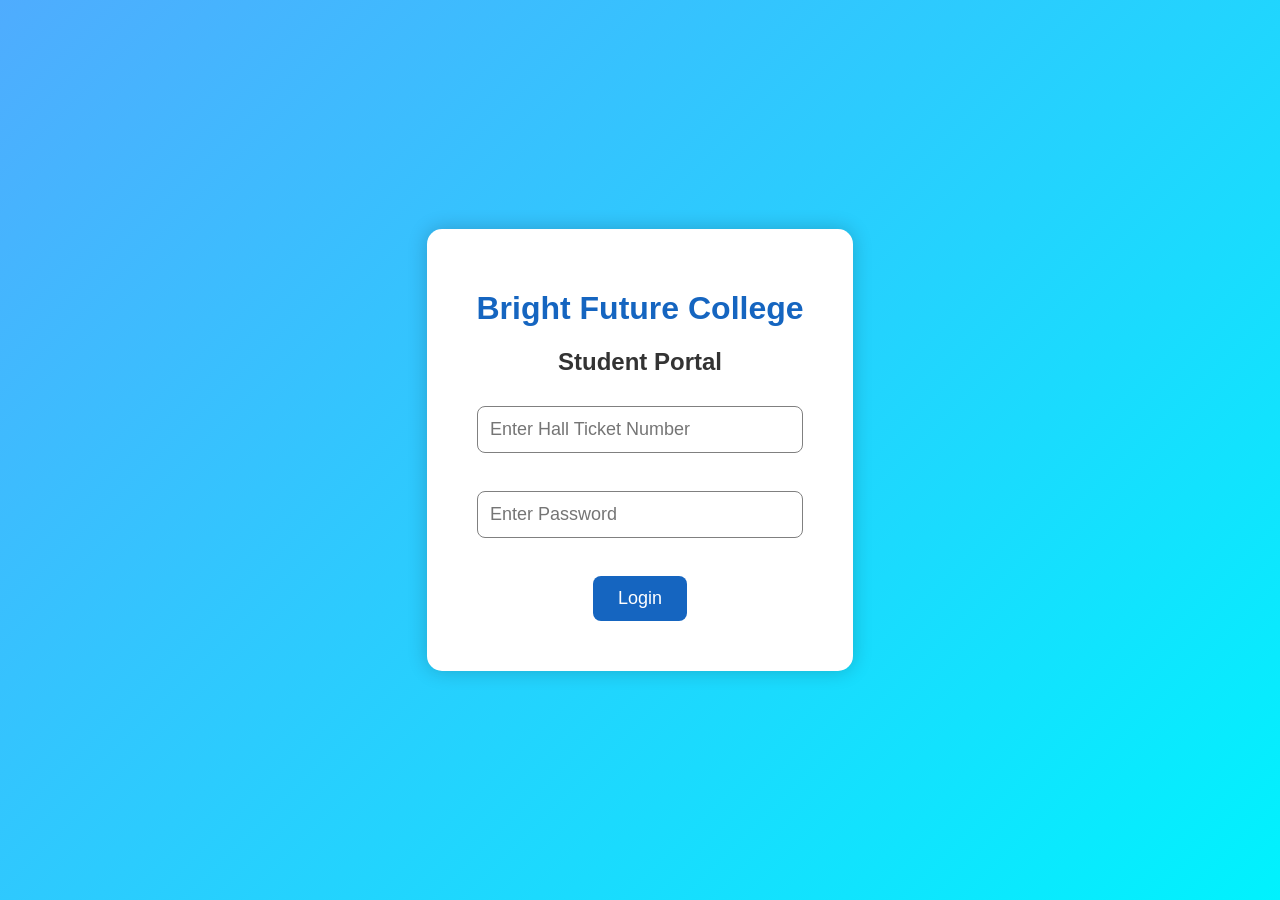
==== index.html @ d76aa746 "Add files via upload" ====
<!DOCTYPE html>
<html>
<head>
    <title>Bright Future College</title>
    <link rel="stylesheet" href="style.css">
</head>
<body>

<div class="container">

    <h1>Bright Future College</h1>
    <h2>Student Portal</h2>

    <input type="text" placeholder="Enter Hall Ticket Number"><br><br>

    <input type="password" placeholder="Enter Password"><br><br>

    <button id="loginBtn">Login</button>

</div>

  <script src="script.js"></script>
</body>
</html>
---- style.css ----
body{
    background: linear-gradient(135deg, #4facfe, #00f2fe);
    font-family: Arial, sans-serif;
    display: flex;
    justify-content: center;
    align-items: center;
    height: 100vh;
    margin: 0;
}

h1{
    color:#1565c0;
}

h2{
    color:#333;
}

button{
    background:#1565c0;
    color:white;
    border:none;
    padding:12px 25px;
    margin:10px;
    border-radius:8px;
    font-size:18px;
    cursor:pointer;
}

button:hover{
    background:#0d47a1;
}

input{
    width:300px;
    padding:12px;
    border:1px solid gray;
    border-radius:8px;
    font-size:18px;
    margin:10px;
}



h1{
    color:#1565c0;
}

h2{
    color:#333;
}

button{
    background:#1565c0;
    color:white;
    border:none;
    padding:12px 25px;
    margin:10px;
    border-radius:8px;
    font-size:18px;
    cursor:pointer;
}

button:hover{
    background:#0d47a1;
}
input{
    width:300px;
    padding:12px;
    border:1px solid gray;
    border-radius:8px;
    font-size:18px;
    margin:10px;
}
.container{
    background:white;
    padding:40px;
    border-radius:15px;
    box-shadow:0 0 20px rgba(0,0,0,0.2);
    text-align:center;
}
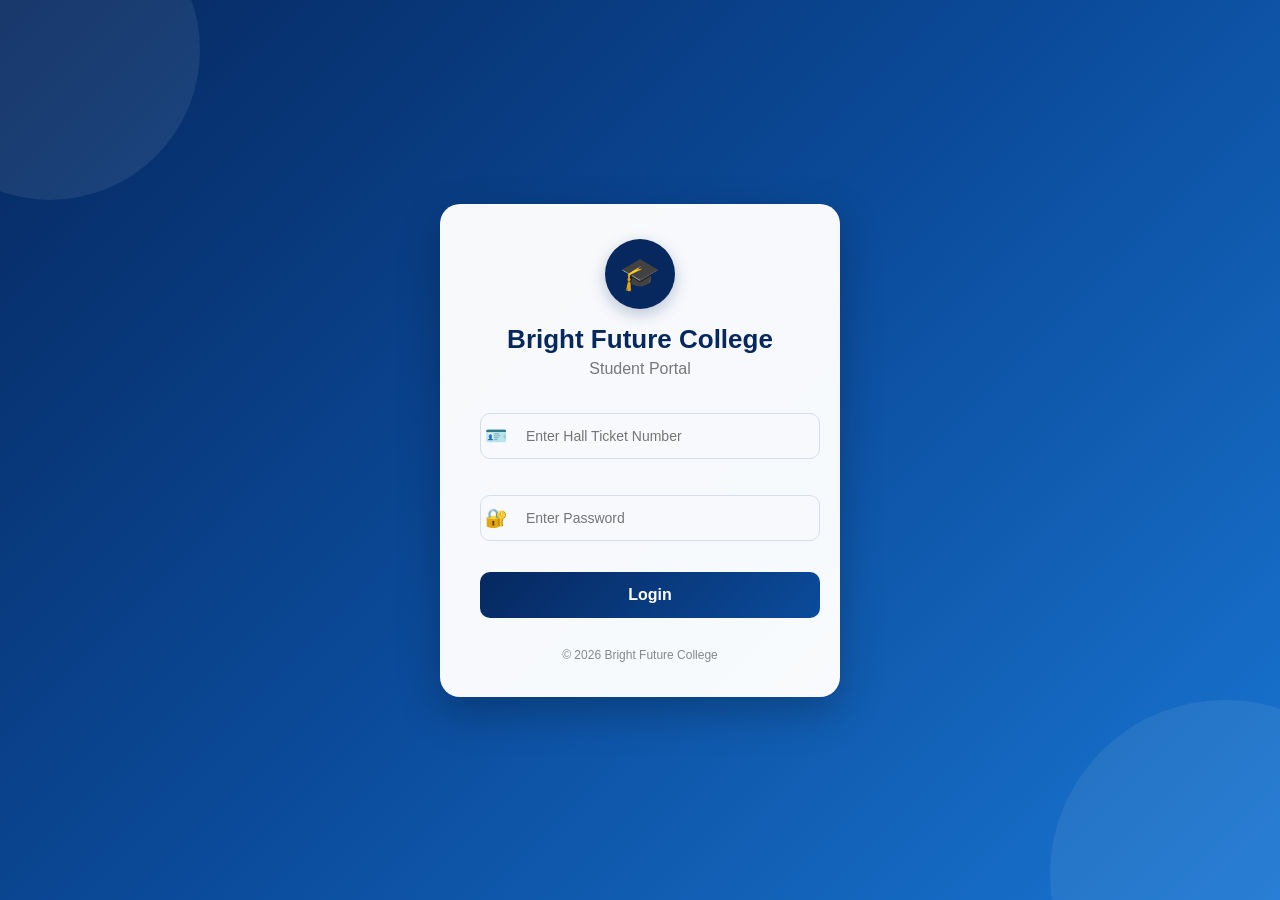
==== commit 7d2d1cea: "Add files via upload" ====
--- a/index.html
+++ b/index.html
@@ -1,24 +1,312 @@
 <!DOCTYPE html>
-<html>
+<html lang="en">
+
 <head>
-    <title>Bright Future College</title>
+
+    <meta charset="UTF-8">
+
+    <meta name="viewport"
+          content="width=device-width, initial-scale=1.0">
+
+    <title>Bright Future College - Student Portal</title>
+
     <link rel="stylesheet" href="style.css">
+
+    <style>
+
+        * {
+            box-sizing: border-box;
+        }
+
+        body {
+            margin: 0;
+            min-height: 100vh;
+
+            display: flex;
+            align-items: center;
+            justify-content: center;
+
+            font-family: Arial, sans-serif;
+
+            background:
+                linear-gradient(
+                    135deg,
+                    #06285f,
+                    #0b4b9b,
+                    #1976d2
+                );
+        }
+
+        /* BACKGROUND DESIGN */
+
+        body::before {
+            content: "";
+            position: fixed;
+
+            width: 300px;
+            height: 300px;
+
+            border-radius: 50%;
+
+            background: rgba(255,255,255,0.08);
+
+            top: -100px;
+            left: -100px;
+        }
+
+        body::after {
+            content: "";
+            position: fixed;
+
+            width: 350px;
+            height: 350px;
+
+            border-radius: 50%;
+
+            background: rgba(255,255,255,0.07);
+
+            bottom: -150px;
+            right: -120px;
+        }
+
+        /* LOGIN BOX */
+
+        .container {
+
+            width: 90%;
+            max-width: 400px;
+
+            background: rgba(255,255,255,0.97);
+
+            padding: 35px 30px;
+
+            border-radius: 20px;
+
+            text-align: center;
+
+            box-shadow:
+                0 15px 40px rgba(0,0,0,0.25);
+
+            position: relative;
+            z-index: 2;
+        }
+
+        .college-icon {
+            width: 70px;
+            height: 70px;
+
+            margin: 0 auto 15px;
+
+            border-radius: 50%;
+
+            background: #06285f;
+
+            color: white;
+
+            display: flex;
+            align-items: center;
+            justify-content: center;
+
+            font-size: 32px;
+
+            box-shadow:
+                0 5px 15px rgba(6,40,95,0.25);
+        }
+
+        h1 {
+            margin: 5px 0;
+
+            color: #06285f;
+
+            font-size: 26px;
+        }
+
+        h2 {
+            margin: 5px 0 25px;
+
+            color: #777;
+
+            font-size: 16px;
+
+            font-weight: normal;
+        }
+
+        /* INPUTS */
+
+        .input-box {
+            width: 100%;
+
+            margin-bottom: 16px;
+
+            position: relative;
+        }
+
+        .input-box span {
+            position: absolute;
+
+            left: 15px;
+            top: 50%;
+
+            transform: translateY(-50%);
+
+            font-size: 18px;
+        }
+
+        input {
+
+            width: 100%;
+
+            padding: 14px 15px 14px 45px;
+
+            border: 1px solid #d8dee8;
+
+            border-radius: 10px;
+
+            outline: none;
+
+            font-size: 14px;
+
+            background: #f7f9fc;
+
+            transition: 0.2s;
+        }
+
+        input:focus {
+
+            border-color: #0b4b9b;
+
+            background: white;
+
+            box-shadow:
+                0 0 0 3px rgba(11,75,155,0.12);
+        }
+
+        /* LOGIN BUTTON */
+
+        #loginBtn {
+
+            width: 100%;
+
+            padding: 14px;
+
+            border: none;
+
+            border-radius: 10px;
+
+            background:
+                linear-gradient(
+                    135deg,
+                    #06285f,
+                    #0b4b9b
+                );
+
+            color: white;
+
+            font-size: 16px;
+
+            font-weight: bold;
+
+            cursor: pointer;
+
+            transition: 0.2s;
+
+            margin-top: 5px;
+        }
+
+        #loginBtn:hover {
+
+            transform: translateY(-2px);
+
+            box-shadow:
+                0 7px 18px rgba(11,75,155,0.3);
+        }
+
+        .footer-text {
+
+            margin-top: 20px;
+
+            color: #888;
+
+            font-size: 12px;
+        }
+
+        /* MOBILE */
+
+        @media (max-width: 500px) {
+
+            .container {
+
+                padding: 30px 22px;
+
+            }
+
+            h1 {
+
+                font-size: 23px;
+
+            }
+
+        }
+
+    </style>
+
 </head>
+
+
 <body>
 
+
 <div class="container">
 
+    <div class="college-icon">
+        🎓
+    </div>
+
     <h1>Bright Future College</h1>
+
     <h2>Student Portal</h2>
 
-    <input type="text" placeholder="Enter Hall Ticket Number"><br><br>
-
-    <input type="password" placeholder="Enter Password"><br><br>
-
-    <button id="loginBtn">Login</button>
+
+    <div class="input-box">
+
+        <span>🪪</span>
+
+        <input
+            type="text"
+            id="hallTicket"
+            placeholder="Enter Hall Ticket Number"
+        >
+
+    </div>
+
+
+    <div class="input-box">
+
+        <span>🔐</span>
+
+        <input
+            type="password"
+            id="password"
+            placeholder="Enter Password"
+        >
+
+    </div>
+
+
+    <button id="loginBtn">
+        Login
+    </button>
+
+
+    <div class="footer-text">
+        © 2026 Bright Future College
+    </div>
 
 </div>
 
-  <script src="script.js"></script>
+
+<script src="script.js"></script>
+
 </body>
+
 </html>
--- a/style.css
+++ b/style.css
@@ -79,4 +79,35 @@
     border-radius:15px;
     box-shadow:0 0 20px rgba(0,0,0,0.2);
     text-align:center;
+}
+.dashboard-grid{
+    display:grid;
+    grid-template-columns:repeat(auto-fit,minmax(300px,1fr));
+    gap:20px;
+    margin-top:20px;
+}
+
+.timetable,
+.notifications{
+    list-style:none;
+    padding:0;
+}
+
+.timetable li,
+.notifications li{
+    padding:10px;
+    border-bottom:1px solid #ddd;
+}
+.profile-left {
+    display: flex;
+    flex-direction: column;
+    align-items: center;
+}
+
+.profile-info h1 {
+    margin: 0 0 7px;
+}
+
+.profile-info p {
+    margin: 5px 0;
 }
